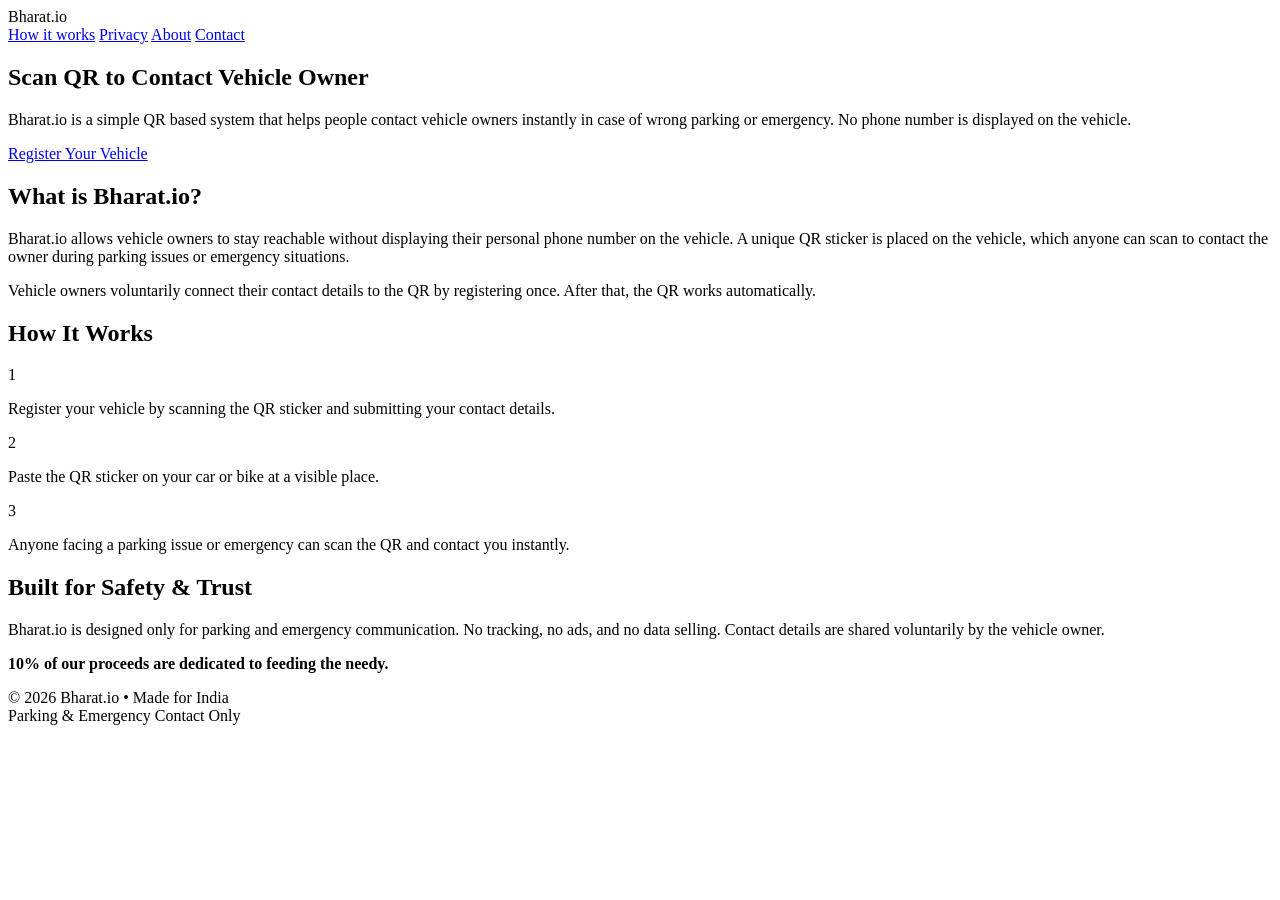
==== index.html @ 71ccf2fe "Add initial HTML structure for Bharat.io website This file contains the HTML structure for the Bhara" ====
<!DOCTYPE html>
<html lang="en">
<head>
  <meta charset="UTF-8" />
  <title>Bharat.io – QR Based Vehicle Contact</title>
  <meta name="viewport" content="width=device-width, initial-scale=1.0" />
  <meta name="description" content="Bharat.io helps people contact vehicle owners instantly using QR codes for parking and emergency situations." />

  <!-- Google Fonts -->
  <link href="https://fonts.googleapis.com/css2?family=Poppins:wght@400;500;600&family=Playfair+Display:wght@600&family=Inter:wght@400;500&display=swap" rel="stylesheet">

  <!-- CSS -->
  <link rel="stylesheet" href="css/style.css" />
</head>

<body>

<div class="app">

  <!-- HEADER -->
  <header>
    <div class="logo">Bharat.io</div>
    <nav>
      <a href="how-it-works.html">How it works</a>
      <a href="privacy.html">Privacy</a>
      <a href="about.html">About</a>
      <a href="contact.html">Contact</a>
    </nav>
  </header>

  <!-- HERO -->
  <section class="hero">
    <div class="hero-content">
      <h1>Scan QR to Contact Vehicle Owner</h1>
      <p>
        Bharat.io is a simple QR based system that helps people contact
        vehicle owners instantly in case of wrong parking or emergency.
        No phone number is displayed on the vehicle.
      </p>

      <a href="register.html" class="btn btn-primary">
        Register Your Vehicle
      </a>
    </div>
  </section>

  <!-- WHAT IS -->
  <section>
    <h2>What is Bharat.io?</h2>
    <p>
      Bharat.io allows vehicle owners to stay reachable without displaying
      their personal phone number on the vehicle. A unique QR sticker is
      placed on the vehicle, which anyone can scan to contact the owner
      during parking issues or emergency situations.
    </p>
    <p>
      Vehicle owners voluntarily connect their contact details to the QR
      by registering once. After that, the QR works automatically.
    </p>
  </section>

  <!-- HOW IT WORKS -->
  <section>
    <h2>How It Works</h2>

    <div class="steps">
      <div class="step">
        <div class="step-icon">1</div>
        <p>
          Register your vehicle by scanning the QR sticker and submitting
          your contact details.
        </p>
      </div>

      <div class="step">
        <div class="step-icon">2</div>
        <p>
          Paste the QR sticker on your car or bike at a visible place.
        </p>
      </div>

      <div class="step">
        <div class="step-icon">3</div>
        <p>
          Anyone facing a parking issue or emergency can scan the QR and
          contact you instantly.
        </p>
      </div>
    </div>
  </section>

  <!-- TRUST -->
  <section>
    <h2>Built for Safety & Trust</h2>
    <p>
      Bharat.io is designed only for parking and emergency communication.
      No tracking, no ads, and no data selling. Contact details are shared
      voluntarily by the vehicle owner.
    </p>
    <p>
      <strong>10% of our proceeds are dedicated to feeding the needy.</strong>
    </p>
  </section>

  <!-- FOOTER -->
  <footer>
    <p>
      © 2026 Bharat.io • Made for India<br>
      Parking & Emergency Contact Only
    </p>
  </footer>

</div>

</body>
</html>
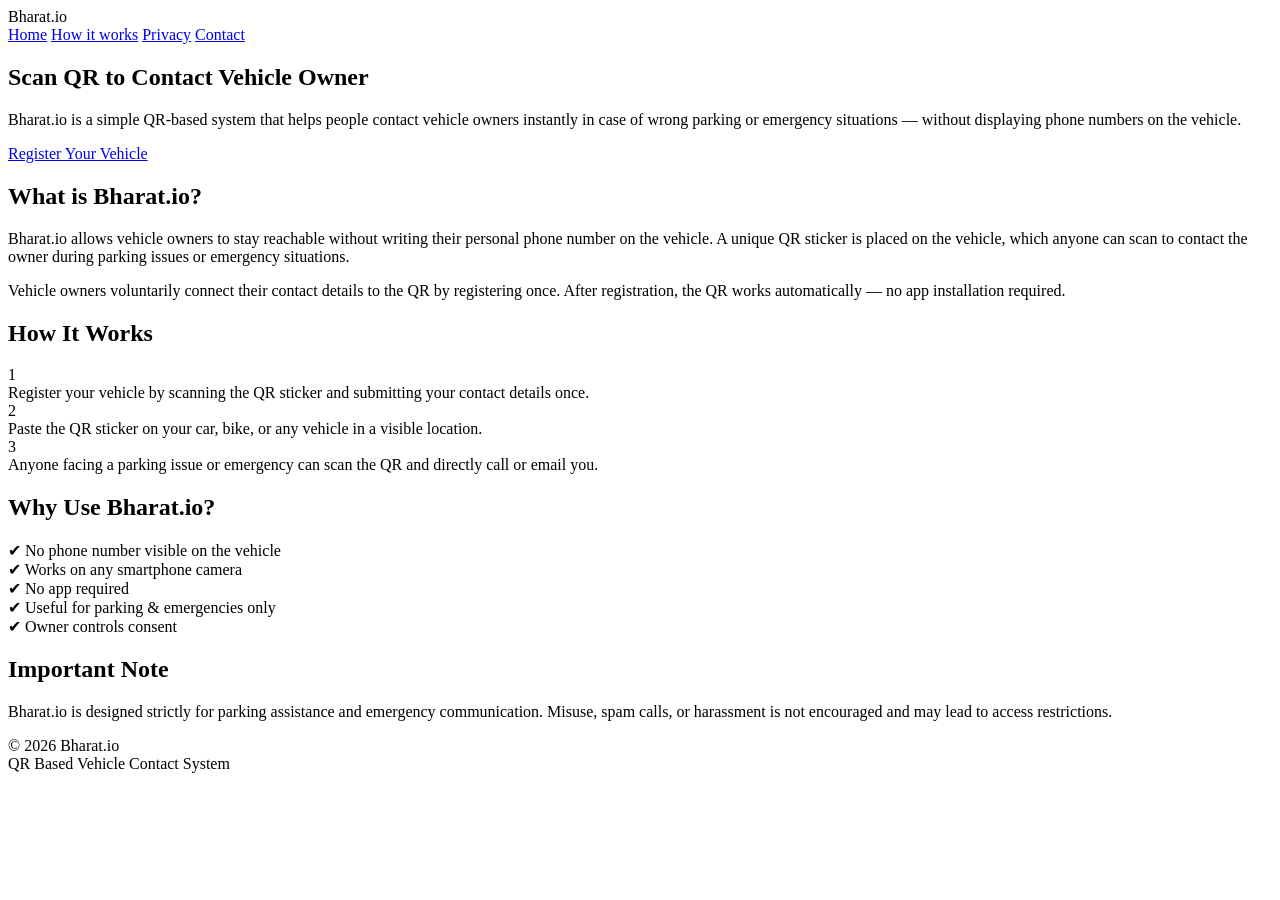
==== commit 8f8d8cf2: "Create index.html for Bharat.io landing page This HTML file serves as the main page for Bharat.io, d" ====
--- a/index.html
+++ b/index.html
@@ -2,12 +2,13 @@
 <html lang="en">
 <head>
   <meta charset="UTF-8" />
-  <title>Bharat.io – QR Based Vehicle Contact</title>
+  <title>Bharat.io – Scan QR to Contact Vehicle Owner</title>
+
   <meta name="viewport" content="width=device-width, initial-scale=1.0" />
   <meta name="description" content="Bharat.io helps people contact vehicle owners instantly using QR codes for parking and emergency situations." />
 
   <!-- Google Fonts -->
-  <link href="https://fonts.googleapis.com/css2?family=Poppins:wght@400;500;600&family=Playfair+Display:wght@600&family=Inter:wght@400;500&display=swap" rel="stylesheet">
+  <link href="https://fonts.googleapis.com/css2?family=Poppins:wght@400;500;600&family=Inter:wght@400;500&display=swap" rel="stylesheet">
 
   <!-- CSS -->
   <link rel="stylesheet" href="css/style.css" />
@@ -17,25 +18,26 @@
 
 <div class="app">
 
-  <!-- HEADER -->
+  <!-- ================= HEADER ================= -->
   <header>
     <div class="logo">Bharat.io</div>
     <nav>
+      <a href="index.html">Home</a>
       <a href="how-it-works.html">How it works</a>
       <a href="privacy.html">Privacy</a>
-      <a href="about.html">About</a>
       <a href="contact.html">Contact</a>
     </nav>
   </header>
 
-  <!-- HERO -->
+  <!-- ================= HERO ================= -->
   <section class="hero">
     <div class="hero-content">
       <h1>Scan QR to Contact Vehicle Owner</h1>
       <p>
-        Bharat.io is a simple QR based system that helps people contact
-        vehicle owners instantly in case of wrong parking or emergency.
-        No phone number is displayed on the vehicle.
+        Bharat.io is a simple QR-based system that helps people
+        contact vehicle owners instantly in case of wrong parking
+        or emergency situations — without displaying phone numbers
+        on the vehicle.
       </p>
 
       <a href="register.html" class="btn btn-primary">
@@ -44,69 +46,83 @@
     </div>
   </section>
 
-  <!-- WHAT IS -->
+  <!-- ================= WHAT IS ================= -->
   <section>
     <h2>What is Bharat.io?</h2>
     <p>
-      Bharat.io allows vehicle owners to stay reachable without displaying
-      their personal phone number on the vehicle. A unique QR sticker is
-      placed on the vehicle, which anyone can scan to contact the owner
-      during parking issues or emergency situations.
+      Bharat.io allows vehicle owners to stay reachable without
+      writing their personal phone number on the vehicle.
+      A unique QR sticker is placed on the vehicle, which anyone
+      can scan to contact the owner during parking issues or
+      emergency situations.
     </p>
+
     <p>
-      Vehicle owners voluntarily connect their contact details to the QR
-      by registering once. After that, the QR works automatically.
+      Vehicle owners voluntarily connect their contact details
+      to the QR by registering once. After registration, the QR
+      works automatically — no app installation required.
     </p>
   </section>
 
-  <!-- HOW IT WORKS -->
+  <!-- ================= HOW IT WORKS ================= -->
   <section>
     <h2>How It Works</h2>
 
     <div class="steps">
       <div class="step">
-        <div class="step-icon">1</div>
-        <p>
-          Register your vehicle by scanning the QR sticker and submitting
-          your contact details.
-        </p>
+        <div class="step-number">1</div>
+        <div class="step-text">
+          Register your vehicle by scanning the QR sticker
+          and submitting your contact details once.
+        </div>
       </div>
 
       <div class="step">
-        <div class="step-icon">2</div>
-        <p>
-          Paste the QR sticker on your car or bike at a visible place.
-        </p>
+        <div class="step-number">2</div>
+        <div class="step-text">
+          Paste the QR sticker on your car, bike, or any vehicle
+          in a visible location.
+        </div>
       </div>
 
       <div class="step">
-        <div class="step-icon">3</div>
-        <p>
-          Anyone facing a parking issue or emergency can scan the QR and
-          contact you instantly.
-        </p>
+        <div class="step-number">3</div>
+        <div class="step-text">
+          Anyone facing a parking issue or emergency can scan
+          the QR and directly call or email you.
+        </div>
       </div>
     </div>
   </section>
 
-  <!-- TRUST -->
+  <!-- ================= WHY USE ================= -->
   <section>
-    <h2>Built for Safety & Trust</h2>
+    <h2>Why Use Bharat.io?</h2>
+
     <p>
-      Bharat.io is designed only for parking and emergency communication.
-      No tracking, no ads, and no data selling. Contact details are shared
-      voluntarily by the vehicle owner.
-    </p>
-    <p>
-      <strong>10% of our proceeds are dedicated to feeding the needy.</strong>
+      ✔ No phone number visible on the vehicle<br>
+      ✔ Works on any smartphone camera<br>
+      ✔ No app required<br>
+      ✔ Useful for parking & emergencies only<br>
+      ✔ Owner controls consent
     </p>
   </section>
 
-  <!-- FOOTER -->
+  <!-- ================= DISCLAIMER ================= -->
+  <section>
+    <h2>Important Note</h2>
+    <p>
+      Bharat.io is designed strictly for parking assistance and
+      emergency communication. Misuse, spam calls, or harassment
+      is not encouraged and may lead to access restrictions.
+    </p>
+  </section>
+
+  <!-- ================= FOOTER ================= -->
   <footer>
     <p>
-      © 2026 Bharat.io • Made for India<br>
-      Parking & Emergency Contact Only
+      © 2026 Bharat.io<br>
+      QR Based Vehicle Contact System
     </p>
   </footer>
 
